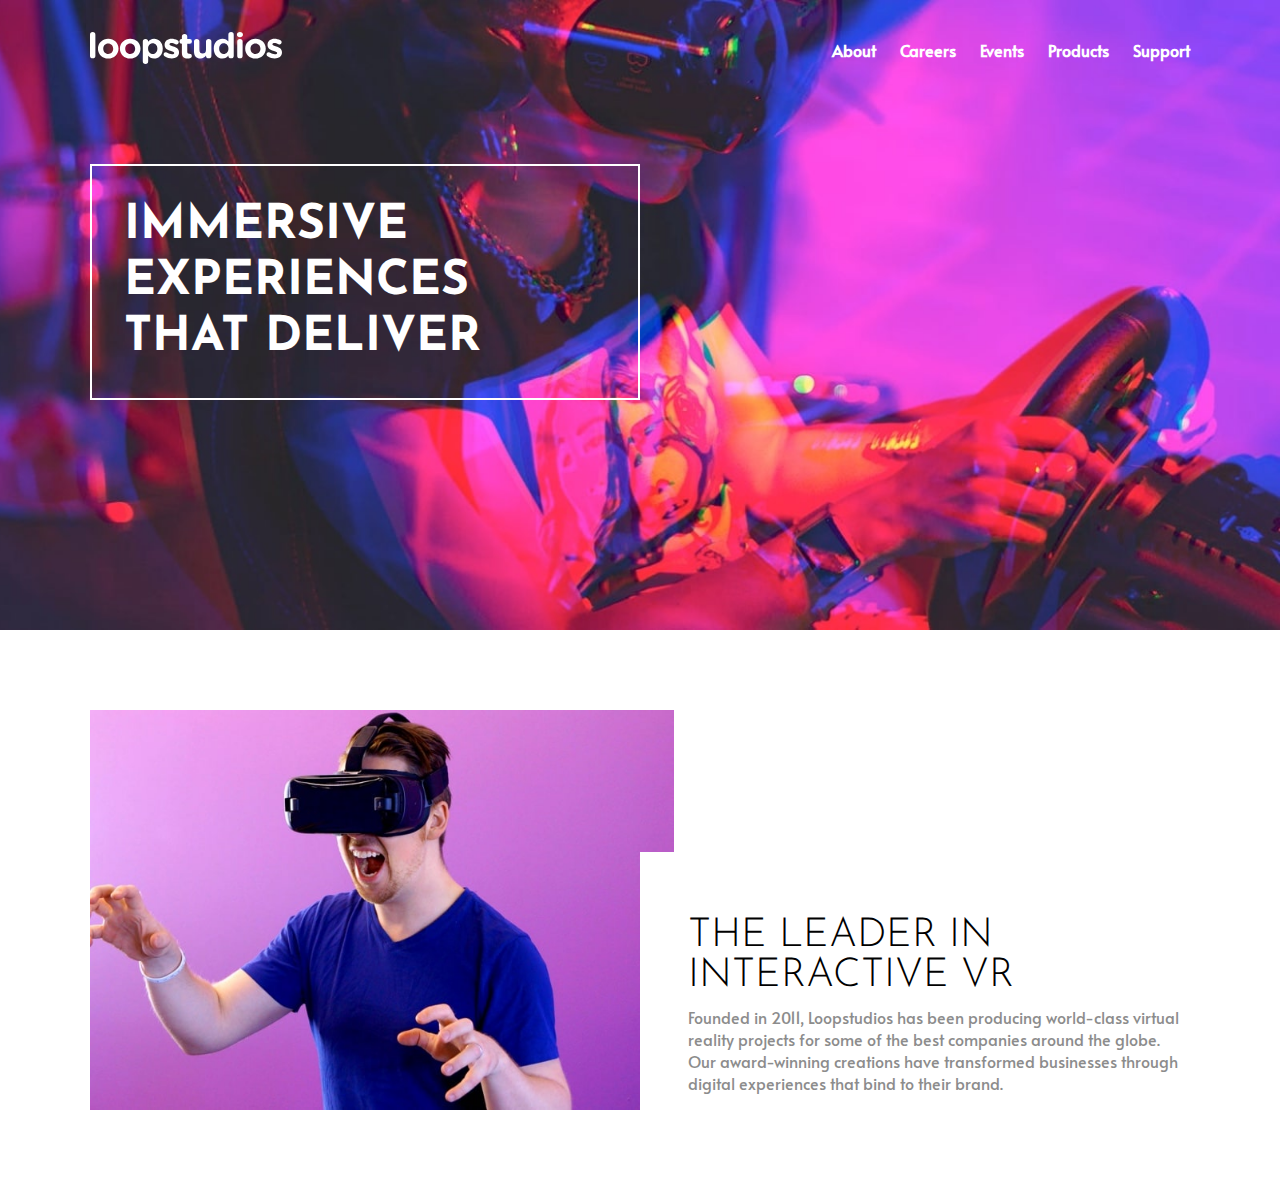
==== assignments/loopstudios-landing-page-main/index.html @ f5e3483c "the assignment of the day was half way done" ====
<!DOCTYPE html>
<html lang="en">
  <head>
    <meta charset="UTF-8" />
    <meta name="viewport" content="width=device-width, initial-scale=1.0" />
    <link rel="stylesheet" href="style.css" />
    <link
      rel="icon"
      type="image/png"
      sizes="32x32"
      href="./images/favicon-32x32.png"
    />
    <title>Frontend Mentor | Loopstudios landing page</title>
  </head>
  <body>
    <div class="container flex__column">
      <header class="header flex__column">
        <nav class="navbar flex flex__justify">
          <div class="nav__left">
            <div class="nav__logo">
              <img src="images/logo.svg" alt="" />
            </div>
          </div>
          <div class="nav__right">
            <ul class="flex">
              <li>About</li>
              <li>Careers</li>
              <li>Events</li>
              <li>Products</li>
              <li>Support</li>
            </ul>
          </div>
        </nav>
        <div class="header__container">
          <h1>Immersive experiences that deliver</h1>
        </div>
      </header>

      <!-- leader section -->

      <div class="leader__section">
        <div class="image__container">
          <img src="images/desktop/image-interactive.jpg" alt="" />
        </div>
        <div class="text__container">
          <h1>The leader in interactive VR</h1>
          <p>
            Founded in 2011, Loopstudios has been producing world-class virtual
            reality projects for some of the best companies around the globe.
            Our award-winning creations have transformed businesses through
            digital experiences that bind to their brand.
          </p>
        </div>
      </div>
    </div>
  </body>
</html>
---- assignments/loopstudios-landing-page-main/style.css ----
@import url("https://fonts.googleapis.com/css2?family=Josefin+Sans:wght@300&display=swap");

@import url("https://fonts.googleapis.com/css2?family=Alata&display=swap");

/* font-family: 'Alata', sans-serif; */
/* font-family: 'Josefin Sans', sans-serif; */

* {
  margin: 0;
  padding: 0;
  box-sizing: border-box;
}

body {
  background-color: white;
}

/* global styling */
.flex {
  display: flex;
  align-items: center;
}

.flex__justify {
  display: flex;
  align-items: center;
  justify-content: space-between;
}

.flex__column {
  display: flex;
  flex-direction: column;
}

/* end of global styling */

.header {
  height: 70vh;
  background-image: url("images/desktop/image-hero.jpg");
  background-size: cover;
  background-position: right;
  padding: 2rem 7%;
  gap: 6rem;
}

.navbar {
  font-family: "Alata", sans-serif;
  color: white;
}

.nav__right > ul {
  list-style: none;
  gap: 1.5rem;
}

.nav__right > ul > li {
  cursor: pointer;
  font-weight: bold;
}

.header__container {
  border: solid white 2px;
  width: 50%;
  font-family: "Josefin Sans", sans-serif;
  color: white;
  padding: 2rem;
  font-size: 1.5rem;
  text-transform: uppercase;
  line-height: 3.5rem;
}

.leader__section {
  padding: 5rem 7%;
  position: relative;
}

.image__container {
  height: 25rem;
  width: 20rem;
}

.image__container > img {
  height: 100%;
  height: 100%;
  object-fit: cover;
}

.text__container {
  position: absolute;
  bottom: 5rem;
  background: white;
  width: 50%;
  right: 0;
  padding: 4rem 7% 1rem 3rem;
}

.text__container h1 {
  font-family: "Josefin Sans", sans-serif;
  color: hsl(0, 0%, 0%);
  font-size: 2.5rem;
  font-weight: 300;
  text-transform: uppercase;
  margin-bottom: 10px;
}

.text__container {
  font-family: "Alata", sans-serif;
  color: hsl(0, 0%, 55%);
}
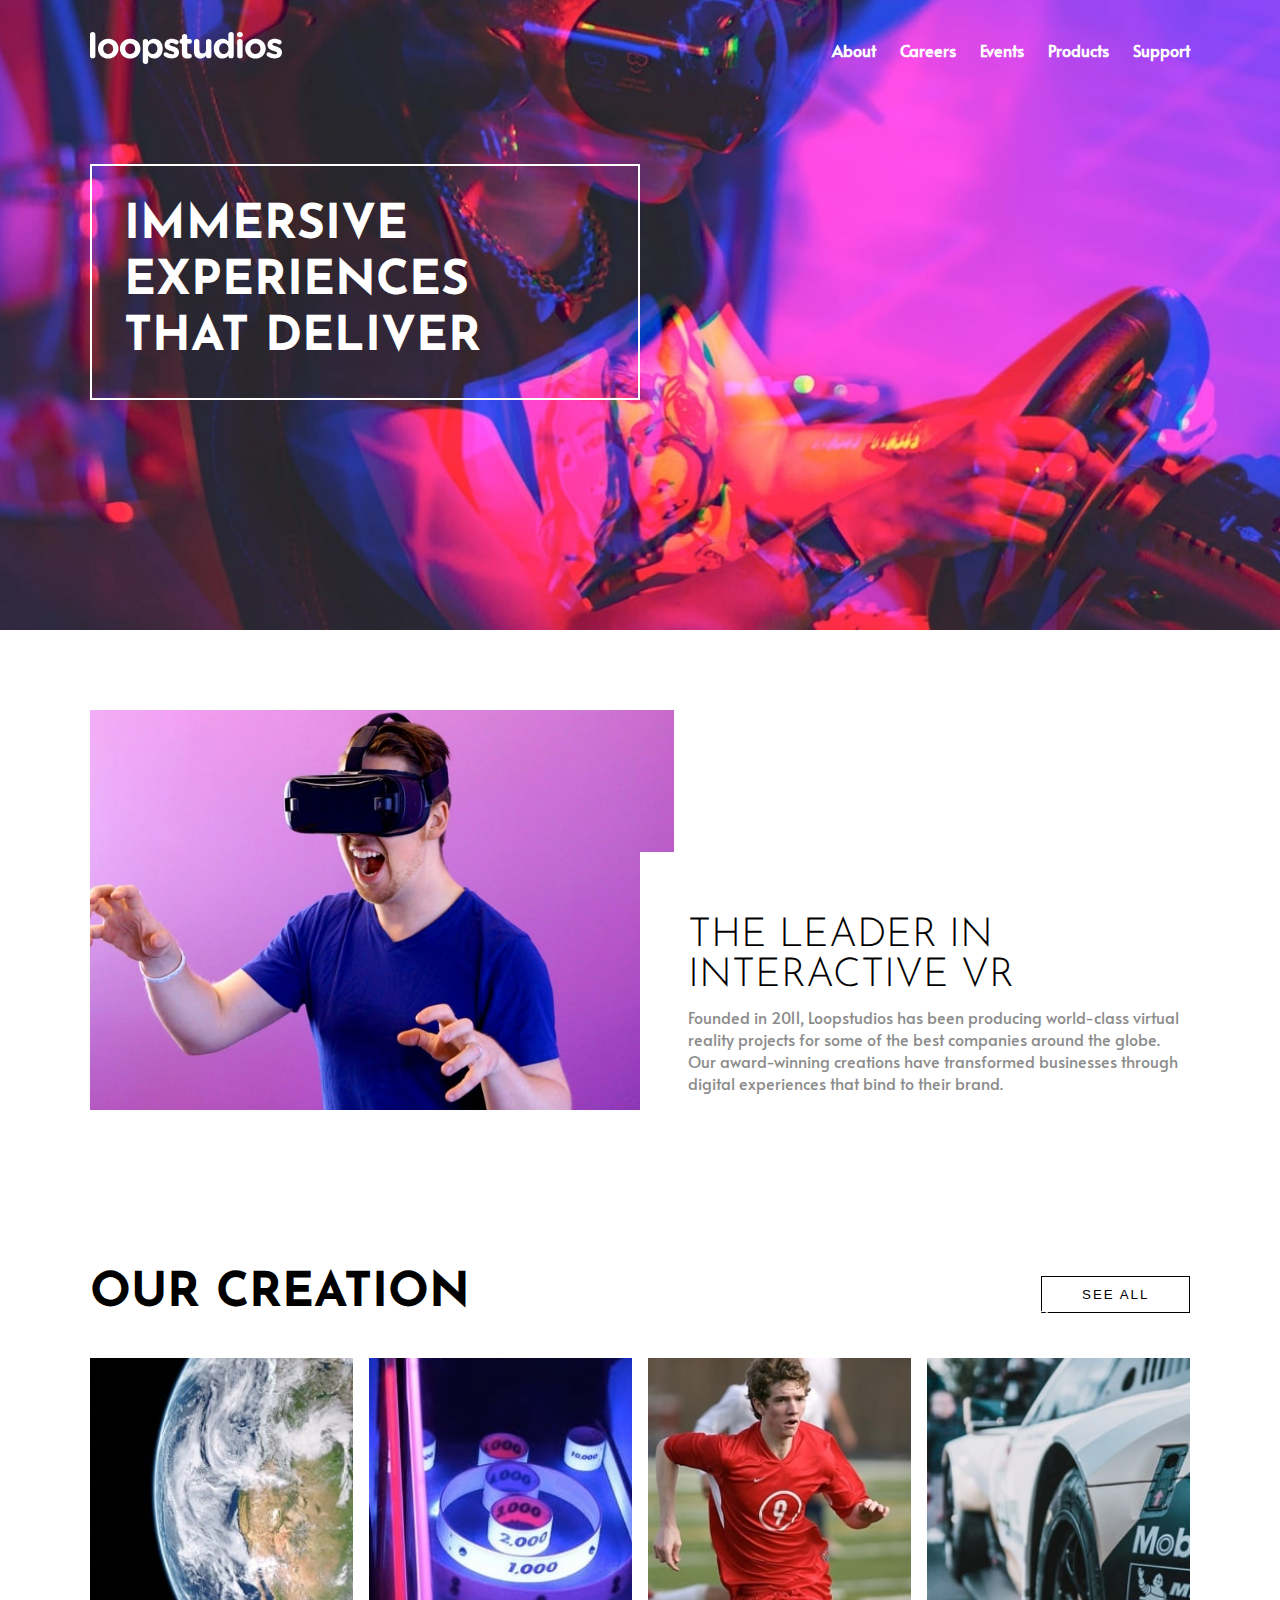
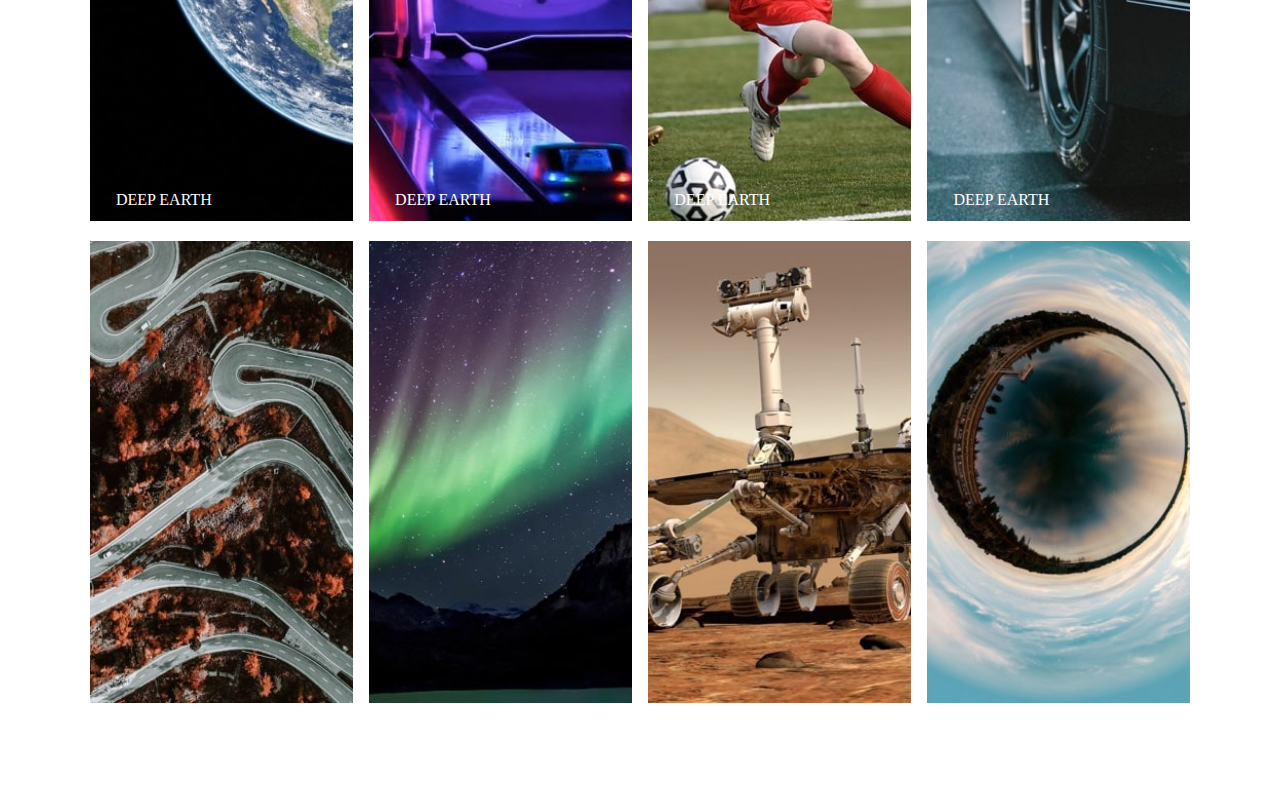
==== commit 2949ee28: "the day two of js" ====
--- a/assignments/loopstudios-landing-page-main/index.html
+++ b/assignments/loopstudios-landing-page-main/index.html
@@ -52,6 +52,47 @@
           </p>
         </div>
       </div>
+
+      <div class="our__Creation">
+        <div class="creation__header">
+          <h1>Our Creation</h1>
+          <button>See all</button>
+        </div>
+        <div class="creation__content">
+          <div class="img__container">
+            <img src="images/desktop/image-deep-earth.jpg" alt="" />
+            <p class="name">DEEP EARTH</p>
+          </div>
+          <div class="img__container">
+            <img src="images/desktop/image-night-arcade.jpg" alt="" />
+            <p class="name">DEEP EARTH</p>
+          </div>
+          <div class="img__container">
+            <img src="images/desktop/image-soccer-team.jpg" alt="" />
+            <p class="name">DEEP EARTH</p>
+          </div>
+          <div class="img__container">
+            <img src="images/desktop/image-grid.jpg" alt="" />
+            <p class="name">DEEP EARTH</p>
+          </div>
+          <div class="img__container">
+            <img src="images/desktop/image-from-above.jpg" alt="" />
+            <p class="name">DEEP EARTH</p>
+          </div>
+          <div class="img__container">
+            <img src="images/desktop/image-pocket-borealis.jpg" alt="" />
+            <p class="name">DEEP EARTH</p>
+          </div>
+          <div class="img__container">
+            <img src="images/desktop/image-curiosity.jpg" alt="" />
+            <p class="name">DEEP EARTH</p>
+          </div>
+          <div class="img__container">
+            <img src="images/desktop/image-fisheye.jpg" alt="" />
+            <p class="name">DEEP EARTH</p>
+          </div>
+        </div>
+      </div>
     </div>
   </body>
 </html>
--- a/assignments/loopstudios-landing-page-main/style.css
+++ b/assignments/loopstudios-landing-page-main/style.css
@@ -107,3 +107,63 @@
   font-family: "Alata", sans-serif;
   color: hsl(0, 0%, 55%);
 }
+
+/* OUR CREATION STYLES */
+
+.our__Creation {
+  padding: 5rem 7%;
+  background-color: hsl(0, 0%, 100%);
+}
+
+.creation__header {
+  display: flex;
+  justify-content: space-between;
+  align-items: center;
+  font-family: "Josefin Sans", sans-serif;
+  font-weight: 300;
+  text-transform: uppercase;
+  font-size: 1.5rem;
+
+  margin-bottom: 2.5rem;
+}
+
+.creation__header > button {
+  text-transform: uppercase;
+  border: 1px solid black;
+  padding: 10px 2.5rem;
+  cursor: pointer;
+  background: transparent;
+  letter-spacing: 2px;
+}
+
+/* .creation__content { */
+/* display: flex; */
+/* flex-wrap: wrap; */
+/* gap: 1rem; */
+/* } */
+
+.creation__content {
+  display: grid;
+  grid-template-columns: repeat(4, 1fr);
+  gap: 1rem;
+}
+
+.img__container {
+  /* width: 23.5%; */
+  position: relative;
+}
+.img__container > p {
+  color: white;
+  position: absolute;
+  bottom: 10%;
+  left: 5%;
+  margin: auto 5%;
+}
+
+.img__container > img {
+  width: 100%;
+}
+.name {
+  position: relative;
+  top: -50px;
+}
